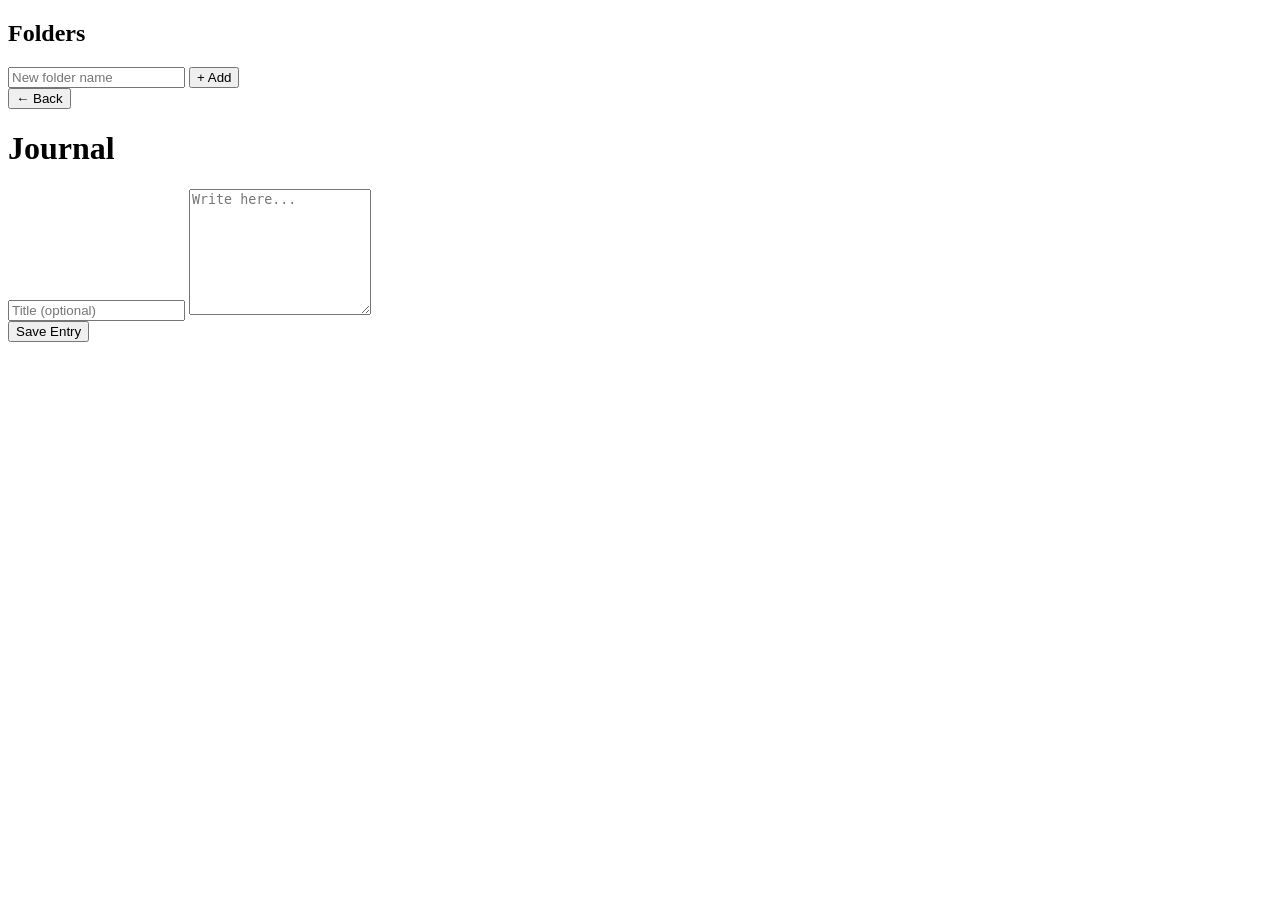
==== journal.html @ 041115c5 "Add files via upload" ====
<!DOCTYPE html>
<html lang="en">
<head>
<meta charset="UTF-8" />
<title>Journal</title>
<link rel="stylesheet" href="style.css" />
</head>
<body>
  <div class="app">

    <!-- Folder sidebar -->
    <aside class="sidebar">
      <div class="sidebar-header">
        <h2>Folders</h2>
      </div>
      <ul id="folderList" class="folder-list"></ul>
      <form id="newFolderForm" class="new-folder-form">
        <input id="newFolderName" type="text" placeholder="New folder name" required />
        <button type="submit">+ Add</button>
      </form>
      <button class="back-btn" onclick="window.location.href='index.html'">← Back</button>
    </aside>

    <!-- Main editor + entry list -->
    <main class="main-journal">
      <header class="main-journal-header">
        <h1 id="currentFolderLabel">Journal</h1>
      </header>

      <section class="editor">
        <input id="entryTitle" type="text" placeholder="Title (optional)" />
        <textarea id="entryText" rows="8" placeholder="Write here..."></textarea>
        <div class="editor-actions">
          <button id="saveBtn">Save Entry</button>
          <button id="cancelEditBtn" class="secondary" hidden>Cancel Edit</button>
        </div>
        <p id="statusMsg" class="status-msg"></p>
      </section>

      <section class="entries">
        <ul id="entryList" class="entry-list"></ul>
        <p id="emptyMsg" class="empty-msg" hidden>No entries in this folder yet.</p>
      </section>
    </main>

  </div>

  <script type="module" src="journal.js"></script>
</body>
</html>
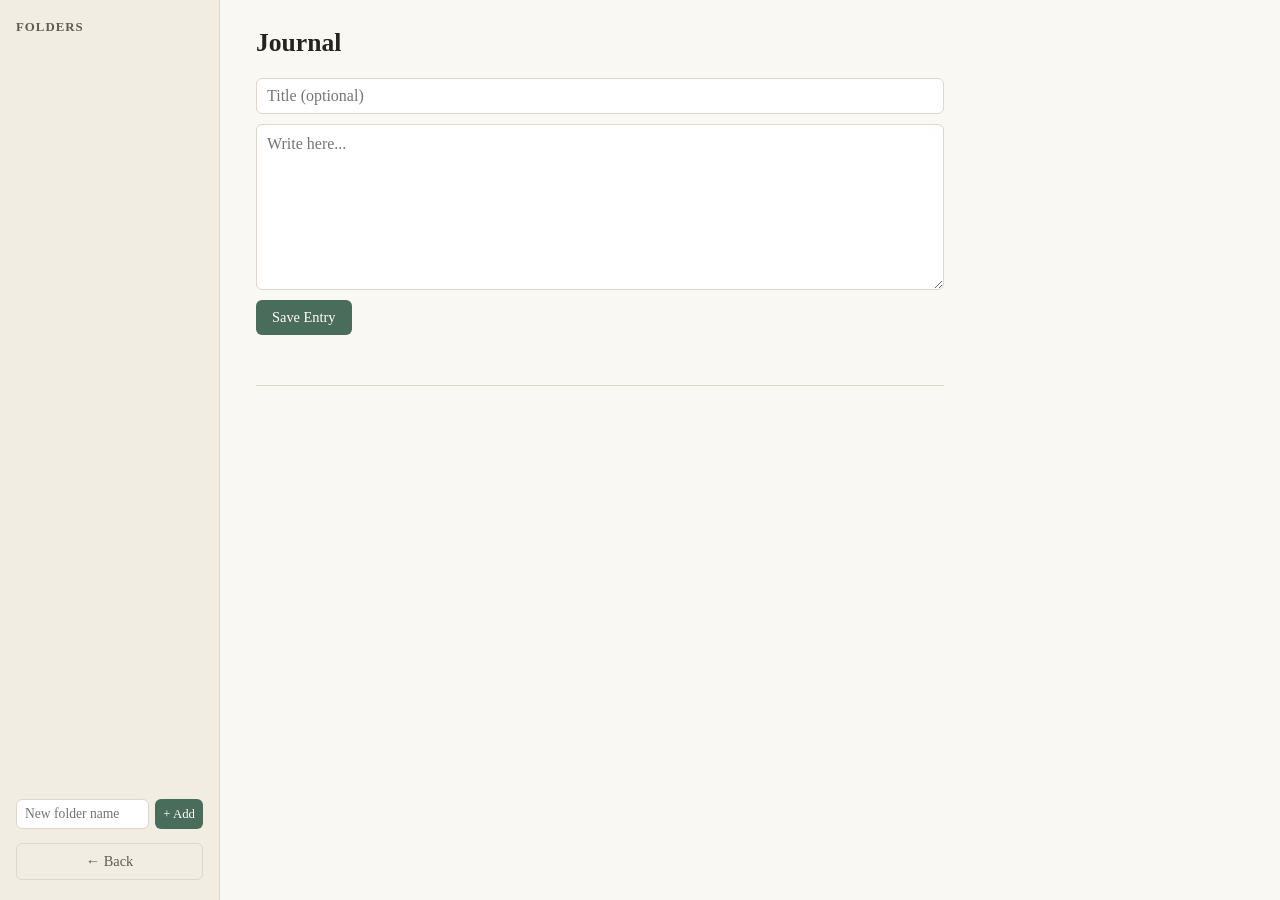
==== commit 9958d851: "Change stylesheet for journal.html Updated stylesheet link from 'style.css' to 'style-journal.css'." ====
--- a/journal.html
+++ b/journal.html
@@ -3,7 +3,7 @@
 <head>
 <meta charset="UTF-8" />
 <title>Journal</title>
-<link rel="stylesheet" href="style.css" />
+<link rel="stylesheet" href="style-journal.css" />
 </head>
 <body>
   <div class="app">
@@ -47,4 +47,4 @@
 
   <script type="module" src="journal.js"></script>
 </body>
-</html>+</html>
--- a/style-journal.css
+++ b/style-journal.css
@@ -0,0 +1,238 @@
+:root {
+  --paper: #faf8f3;
+  --ink: #23241f;
+  --ink-soft: #5b5c54;
+  --line: #ddd8c9;
+  --accent: #4a6c5a;
+  --accent-hover: #3a5647;
+  --danger: #a1483d;
+  --danger-hover: #863b32;
+}
+
+* { box-sizing: border-box; }
+
+body {
+  margin: 0;
+  font-family: "Iowan Old Style", "Georgia", serif;
+  background: var(--paper);
+  color: var(--ink);
+}
+
+.app {
+  display: flex;
+  min-height: 100vh;
+}
+
+/* Sidebar */
+.sidebar {
+  width: 220px;
+  flex-shrink: 0;
+  background: #f1ede2;
+  border-right: 1px solid var(--line);
+  padding: 20px 16px;
+  display: flex;
+  flex-direction: column;
+  gap: 14px;
+}
+
+.sidebar-header h2 {
+  margin: 0 0 4px 0;
+  font-size: 0.8rem;
+  letter-spacing: 0.08em;
+  text-transform: uppercase;
+  color: var(--ink-soft);
+}
+
+.folder-list {
+  list-style: none;
+  margin: 0;
+  padding: 0;
+  display: flex;
+  flex-direction: column;
+  gap: 2px;
+  flex: 1;
+  overflow-y: auto;
+}
+
+.folder-list li {
+  padding: 8px 10px;
+  border-radius: 6px;
+  cursor: pointer;
+  font-size: 0.95rem;
+  color: var(--ink);
+}
+
+.folder-list li:hover {
+  background: #e6e1d2;
+}
+
+.folder-list li.active {
+  background: var(--accent);
+  color: white;
+}
+
+.new-folder-form {
+  display: flex;
+  gap: 6px;
+}
+
+.new-folder-form input {
+  flex: 1;
+  min-width: 0;
+  padding: 6px 8px;
+  border: 1px solid var(--line);
+  border-radius: 6px;
+  font-family: inherit;
+  font-size: 0.85rem;
+}
+
+.new-folder-form button {
+  padding: 6px 8px;
+  font-size: 0.8rem;
+}
+
+.back-btn {
+  background: none;
+  border: 1px solid var(--line);
+  color: var(--ink-soft);
+}
+
+/* Main */
+.main-journal {
+  flex: 1;
+  padding: 28px 36px;
+  max-width: 760px;
+}
+
+.main-journal-header h1 {
+  margin: 0 0 20px 0;
+  font-size: 1.6rem;
+}
+
+.editor {
+  display: flex;
+  flex-direction: column;
+  gap: 10px;
+  margin-bottom: 28px;
+  padding-bottom: 24px;
+  border-bottom: 1px solid var(--line);
+}
+
+#entryTitle {
+  padding: 8px 10px;
+  border: 1px solid var(--line);
+  border-radius: 6px;
+  font-family: inherit;
+  font-size: 1rem;
+}
+
+#entryText {
+  padding: 10px;
+  border: 1px solid var(--line);
+  border-radius: 6px;
+  font-family: inherit;
+  font-size: 1rem;
+  resize: vertical;
+}
+
+.editor-actions {
+  display: flex;
+  gap: 10px;
+}
+
+button {
+  font-family: inherit;
+  font-size: 0.9rem;
+  padding: 9px 16px;
+  border-radius: 6px;
+  border: none;
+  background: var(--accent);
+  color: white;
+  cursor: pointer;
+}
+
+button:hover {
+  background: var(--accent-hover);
+}
+
+button.secondary {
+  background: transparent;
+  border: 1px solid var(--line);
+  color: var(--ink-soft);
+}
+
+button.secondary:hover {
+  background: #eee9db;
+}
+
+button.danger {
+  background: var(--danger);
+}
+
+button.danger:hover {
+  background: var(--danger-hover);
+}
+
+.status-msg {
+  min-height: 1.2em;
+  font-size: 0.85rem;
+  color: var(--accent);
+  margin: 0;
+}
+
+/* Entry list */
+.entry-list {
+  list-style: none;
+  margin: 0;
+  padding: 0;
+  display: flex;
+  flex-direction: column;
+  gap: 10px;
+}
+
+.entry-card {
+  border: 1px solid var(--line);
+  border-radius: 8px;
+  padding: 12px 14px;
+  background: white;
+}
+
+.entry-card-top {
+  display: flex;
+  justify-content: space-between;
+  align-items: baseline;
+  gap: 10px;
+}
+
+.entry-card h3 {
+  margin: 0;
+  font-size: 1.05rem;
+}
+
+.entry-date {
+  font-size: 0.78rem;
+  color: var(--ink-soft);
+  white-space: nowrap;
+}
+
+.entry-snippet {
+  margin: 6px 0 10px 0;
+  color: var(--ink-soft);
+  font-size: 0.92rem;
+  line-height: 1.4;
+}
+
+.entry-actions {
+  display: flex;
+  gap: 8px;
+}
+
+.entry-actions button {
+  padding: 5px 12px;
+  font-size: 0.8rem;
+}
+
+.empty-msg {
+  color: var(--ink-soft);
+  font-style: italic;
+}
